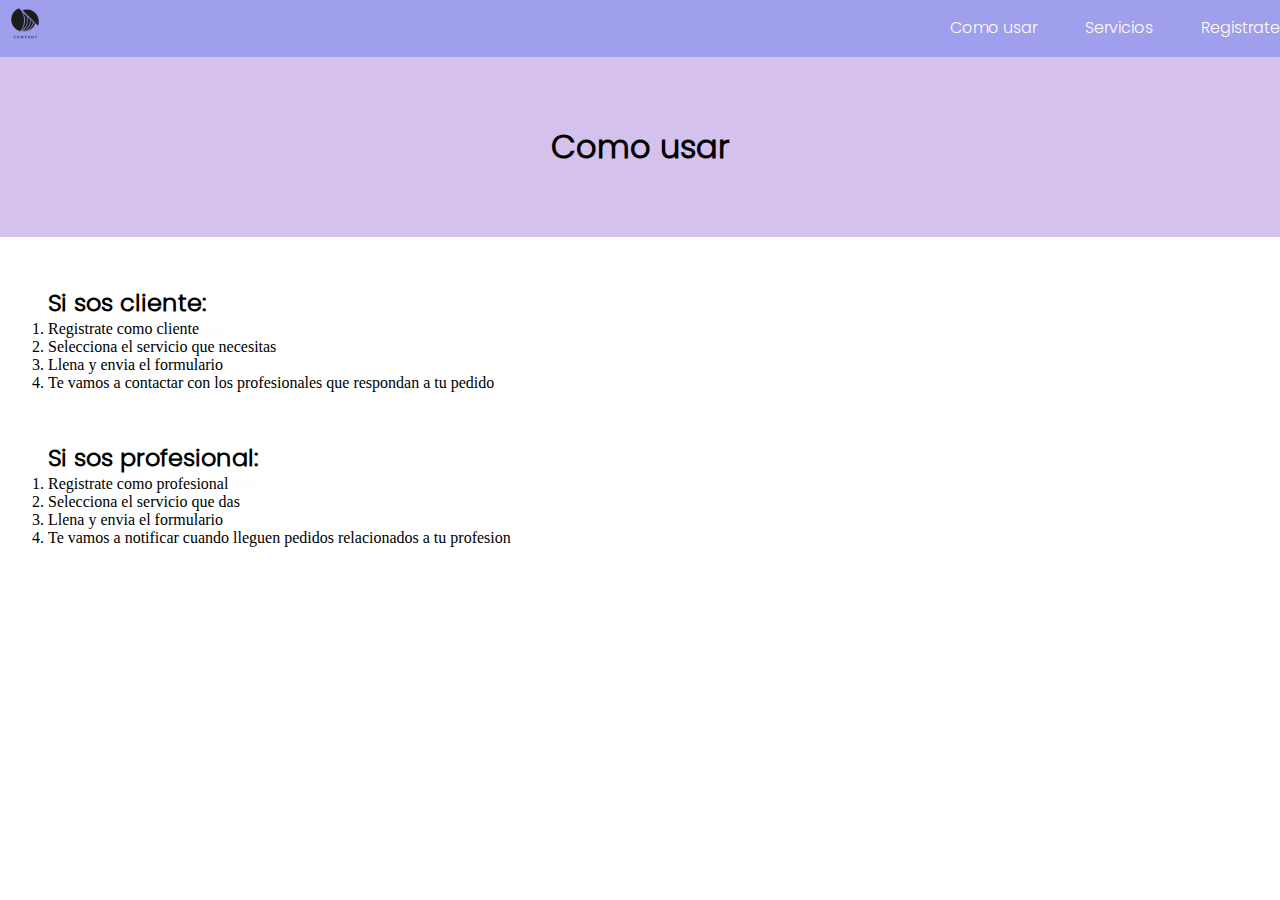
==== paginas/ComoUsar.html @ 6f529191 "primer commit" ====
<!DOCTYPE html>
<html lang="en">
<head>
    <meta charset="UTF-8">
    <meta http-equiv="X-UA-Compatible" content="IE=edge">
    <meta name="viewport" content="width=device-width, initial-scale=1.0">
    <link href="https://cdn.jsdelivr.net/npm/bootstrap@5.3.0-alpha3/dist/css/bootstrap.min.css" 
    rel="stylesheet" integrity="sha384-KK94CHFLLe+nY2dmCWGMq91rCGa5gtU4mk92HdvYe+M/SXH301p5ILy+dN9+nJOZ" 
    crossorigin="anonymous">
    <link rel="stylesheet" href="../css/style.css">
   
    <title>Document</title>
</head>
<body>
    <header>
        <section>
            <nav class="menu">
                <a href= "../index.html"><img src="../img/logo_timbrit.png" height="50px"></a>
                <ul class="menu">
                    <a href= "ComoUsar.html"><li class="menu-item">Como usar</li></a>   
                    <a href= "Servicios.html"><li class="menu-item">Servicios</li></a>  
                    <li class="dropdown">
                        <a href ="#">Registrate</a>
                            <ul class="dropdown-child">
                                <a href= "RegistrateCliente.html"><li>Cliente</li></a>
                                <a href= "RegistrateProfesional.html"><li>Profesional</li></a>
                            </ul>
                    </li>
                </ul>
            </nav>
        </section>
    </header>
    <main>
        <section class="titulo">
            <div class="container contenedorBS">
                <h1 class=""> Como usar</h1>
            </div>
        </section>
        <section class="instrucciones row">
            <div class="container col columna">
                <h2>Si sos cliente: </h2>
                <ol>
                    <li>Registrate como cliente <a href="/paginas/RegistrateCliente.html">aca</a></li>
                    <li>Selecciona el servicio que necesitas</li>
                    <li>Llena y envia el formulario</li>
                    <li>Te vamos a contactar con los profesionales que respondan a tu pedido</li>
                </ol>
            </div>
            <div class="container col columna">
                <h2>Si sos profesional: </h2>
                <ol>
                    <li>Registrate como profesional <a href="/paginas/RegistrateProfesional.html">aca</a></li>
                    <li>Selecciona el servicio que das</li>
                    <li>Llena y envia el formulario</li>
                    <li>Te vamos a notificar cuando lleguen pedidos relacionados a tu profesion</li>
                </ol>
            </div>
        </section>
    </main>
    <script src="https://cdn.jsdelivr.net/npm/bootstrap@5.3.0-alpha3/dist/js/bootstrap.bundle.min.js" integrity="sha384-ENjdO4Dr2bkBIFxQpeoTz1HIcje39Wm4jDKdf19U8gI4ddQ3GYNS7NTKfAdVQSZe" crossorigin="anonymous"></script>
</body>
---- css/style.css ----
@font-face {
    font-family: 'Roboto';
    src: url('../fonts/Roboto-Regular.ttf');
}

@font-face {
    font-family: 'Lora';
    src: url('../fonts/Lora/static/Lora-Medium.ttf');
}
@font-face {
    font-family: 'Poppins';
    src: url('../fonts/Poppins/Poppins-Light.ttf');
}
*{
    margin: 0;
    padding: 0;
    box-sizing: border-box;
    
}

/*GENERAL PARA TODAS LAS LANDINGS*/

.menu {
    background-color: #9f9fed;
    display: flex;
    justify-content: space-between;

}
 
ul{
    list-style: none;
    display: flex;
    margin-top: 15px ;
    gap: 3rem;

}
.menu li ul{
    display:none;
    position:absolute;
    background: #9f9fed;
    padding: 0;
    z-index: 2;
   
    }



.dropdown:hover .dropdown-child {
    display: block;
}

.dropdown-child:hover{
    display: block;
}


a { 
    color: rgb(255, 252, 252);
    text-decoration: none;
}




.logo{ 
    size: 30px;
}


header {
    font-family: 'Poppins';
}

/*index*/

.empecemos {
    
    font-family: 'Poppins',sans-serif;
    font-size:xx-large;
    height:100vh;
    background-size: cover;

    
}

.tituloempecemos{
    height: 30%;
    background-color: #fef9ff;
    width: 100%;
    text-align: center;
    display: flex;
    flex-direction: column;
    justify-content: center;
    
}
    

.tarjetitas { 
    
    display: flex;
    flex-direction: row;
    justify-content: center;
    align-items: center;
    gap: 0.5rem;
    height: 40%;
    background-color: #fef9ff;
    font-size:large;
   
    
    
}

.tarjetita{
    
    width: 50%;
    height: 100%;
    text-align: center;
    border: 1px solid black;
    display: flex;
    flex-direction: column;
    justify-content: center;
    background-color: #d4c1ec;

    
}



/*REGISTRATECLIENTE*/

.contenedorBoton{
    display: flex;
    flex-direction: column;
    justify-content: center;
    align-items: center;
    gap: 0.5rem;
    
}
.botonEnviar{
    width: 50%;
    color: rgb(245, 240, 240);
    font-weight: 500;
    padding: 0.5em 1.2em;
    background: #9f9fed;

    
}

.botonEnviar {
    background-image: linear-gradient(90deg, #d4c1ec 50%, transparent 50%);
    background-position: 100%;
    background-size: 400%;
    transition: background 1s ease-in-out;
  }
  .botonEnviar:hover {
    background-position: 0;
  }



.SeccionRegistrate {
    font-family: 'Poppins',sans-serif;
    display: flex;
    flex-direction: column;
    height:100vh;
    margin: 0;
    text-align: center;
    justify-content: center;
    gap: 5rem;
    
    
}



.form {
    
    display: flex;
    flex-direction: column;
    justify-content: center;
    align-items: center;
    gap: 0.5rem;


 }

input{
    width: 50%;
}



/*SERVICIOS*/


.Titulo {
    text-align: center;
    background-color: #fef9ff;
    font-family: 'Poppins',sans-serif;
    height: 100px;
    display: flex;
    flex-direction: column;
    justify-content: center;
    
}

.tarjetitasServicios{
    display: grid;
    grid-template-columns: 1fr 1fr 1fr;
    grid-template-rows: 1fr 1fr 1fr;
    grid-gap: 20px;
    
    height:100vh;
    background-color: #fef9ff;


 }

.tarjetitaServicios { 
    border: black 1px solid;
    display: flex;
    justify-content: center;
    align-items: center;
    font-family: 'Lora',sans-serif;

}


.tarjetaPlomeria{
    
    background-image: url(../img/plomeria.png);
    background-size: cover;
    background-color: #d4c1ec;
}
.tarjetaJardineria{
    
    background-image: url(../img/JARDINERIA-removebg-preview\ \(1\).png);
    background-size: cover;
    background-color: #d4c1ec;
}
.tarjetaCarpinteria{
    
    background-image: url(../img/carpinteria-removebg-preview.png);
    background-size: cover;
    background-color: #d4c1ec;
}
.tarjetaElectricidad{

    background-image: url(../img/electricidad-removebg-preview.png);
    background-size: cover;
    background-color: #d4c1ec;
}
.tarjetaLimpieza{
    
    background-image: url(../img/limpieza-removebg-preview.png);
    background-size: cover;
    background-color: #d4c1ec;
}
.tarjetaBelleza{
    
    background-image: url(../img/belleza-removebg-preview.png);
    background-size: cover;
    background-color: #d4c1ec;
}
.tarjetaAires{  
    background-image: url(../img/aires-removebg-preview.png);
    background-size: cover;
    background-color: #d4c1ec;
}
.tarjetaMecanica{
    
    background-image: url(../img/mecanica-removebg-preview.png);
    background-size: cover;
    background-color: #d4c1ec;
}
.tarjetaPintura{
    
    background-image: url(../img/pintura-removebg-preview.png);
    background-size: cover;
    background-color: #d4c1ec;}



/*COMO USAR*/

.titulo{
    background-color: #d4c1ec;
    font-family:'Poppins';
    height: 20vh;
    display: flex;
    flex-direction: column;
    justify-content: center;
    align-items: center;
    
    
    
}

.contenedorBS{

    max-width: 50%;
    display: flex;
    flex-direction: column;
    justify-content: center;
    align-items: center;

}



.instrucciones h2 {
    font-family:'Poppins';
}

.columna{
    padding-top: 3rem;
    padding-left: 3rem;
    display: flex;
    flex-direction: column;
    justify-content: top;
    text-align: left;
    
}

/*SOLICITUDES*/

.solicitudes h1{
    display: flex;
    flex-direction: column;
    justify-content: center;
    align-items: center;
    width: 100%;
    padding: 20px;
   
}




.solicitud div{
padding: 10px;
}

.trabajos h1{
    display: flex;
    flex-direction: column;
    justify-content: center;
    align-items: center;
    width: 100%;
    padding: 20px;

}

/*OLICITAR SERVICIO*/
.contenedorformulario{
    display: flex;
    flex-direction: column;
    justify-content: center;
   
    
    
}
.opcion{
    grid-area: opcion;
}

.descripcion{
    grid-area: descripcion;

}

.direccion{
    grid-area: direccion;
}





.formulario{
    display: grid;
    grid-template-columns: 1fr 1fr;
    grid-template-rows: 1fr 1fr;
    grid-template-areas: 
    "opcion descripcion"
    "direccion direccion";
    grid-gap: 3px;
    height: 30vh;
     

}



.campo { 
    
    display: flex;
    justify-content: center;
    align-items: center;
    font-family: 'Lora',sans-serif;

}

.contenedorBoton {

    display: flex;
    flex-direction: column;
    justify-content: center;
    
}

@media (max-width: 480px){
    
    .formulario{
        display: flex;
    flex-direction: column;
    justify-content: center;}
 }
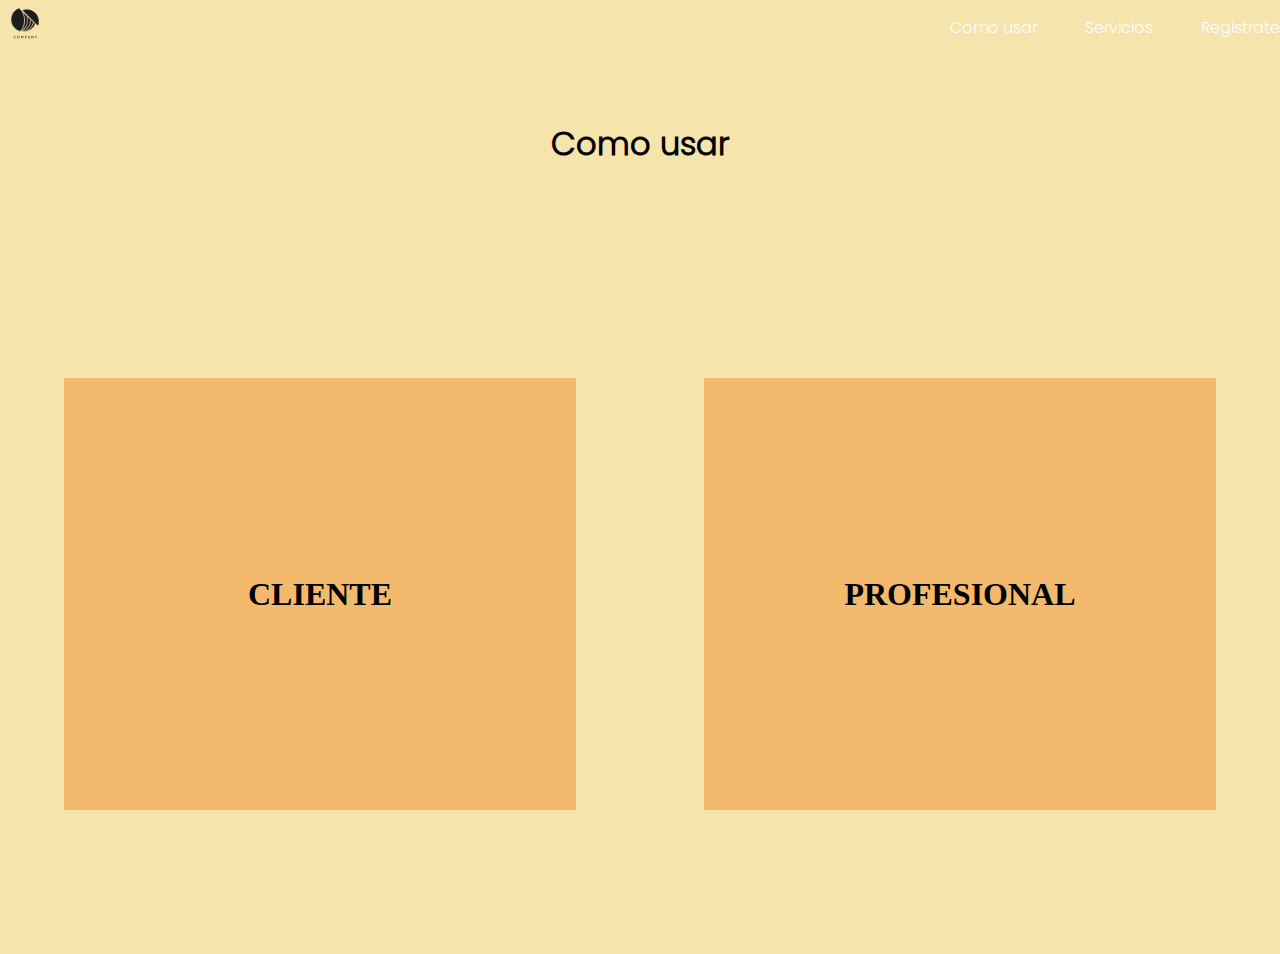
==== commit 5831a62b: "tercera entrega" ====
--- a/paginas/ComoUsar.html
+++ b/paginas/ComoUsar.html
@@ -4,12 +4,14 @@
     <meta charset="UTF-8">
     <meta http-equiv="X-UA-Compatible" content="IE=edge">
     <meta name="viewport" content="width=device-width, initial-scale=1.0">
+    <meta name="keywords" content="plomero, plomeria, jardinero, jardineria, limpieza, carpinteria, carpintero, piletero, limpiar pileta">
+    <meta name="description" content="Consegui el profesional de confianza que buscas">
     <link href="https://cdn.jsdelivr.net/npm/bootstrap@5.3.0-alpha3/dist/css/bootstrap.min.css" 
     rel="stylesheet" integrity="sha384-KK94CHFLLe+nY2dmCWGMq91rCGa5gtU4mk92HdvYe+M/SXH301p5ILy+dN9+nJOZ" 
     crossorigin="anonymous">
-    <link rel="stylesheet" href="../css/style.css">
+    <link rel="stylesheet" href="../scss/style.css">
    
-    <title>Document</title>
+    <title>Como Usar</title>
 </head>
 <body>
     <header>
@@ -32,28 +34,36 @@
     </header>
     <main>
         <section class="titulo">
-            <div class="container contenedorBS">
+            <div class= "contenedorBS">
                 <h1 class=""> Como usar</h1>
             </div>
         </section>
-        <section class="instrucciones row">
-            <div class="container col columna">
-                <h2>Si sos cliente: </h2>
-                <ol>
-                    <li>Registrate como cliente <a href="/paginas/RegistrateCliente.html">aca</a></li>
-                    <li>Selecciona el servicio que necesitas</li>
-                    <li>Llena y envia el formulario</li>
-                    <li>Te vamos a contactar con los profesionales que respondan a tu pedido</li>
-                </ol>
+        <section class="tarjetasComoUsar">
+            <div class="cardComoUsar">
+                <div class="front">
+                    <h1>CLIENTE</h1>
+                </div>
+                <div class="back">
+                    <ol>
+                        <li>Registrate como cliente <a href="/paginas/RegistrateCliente.html">aca</a></li>
+                        <li>Selecciona el servicio que necesitas</li>
+                        <li>Llena y envia el formulario</li>
+                        <li>Te vamos a contactar con los profesionales que respondan a tu pedido</li>
+                    </ol>
+                </div>
             </div>
-            <div class="container col columna">
-                <h2>Si sos profesional: </h2>
-                <ol>
-                    <li>Registrate como profesional <a href="/paginas/RegistrateProfesional.html">aca</a></li>
-                    <li>Selecciona el servicio que das</li>
-                    <li>Llena y envia el formulario</li>
-                    <li>Te vamos a notificar cuando lleguen pedidos relacionados a tu profesion</li>
-                </ol>
+            <div class="cardComoUsar">
+                <div class="front">
+                    <h1>PROFESIONAL</h1>
+                </div>
+                <div class="back">
+                    <ol>
+                        <li>Registrate como profesional <a href="/paginas/RegistrateProfesional.html">aca</a></li>
+                        <li>Selecciona el servicio que das</li>
+                        <li>Llena y envia el formulario</li>
+                        <li>Te vamos a notificar cuando lleguen pedidos relacionados a tu profesion</li>
+                    </ol>
+                </div>
             </div>
         </section>
     </main>
--- a/scss/style.css
+++ b/scss/style.css
@@ -0,0 +1,498 @@
+* {
+  margin: 0;
+  padding: 0;
+  box-sizing: border-box;
+}
+
+@font-face {
+  font-family: "Roboto";
+  src: url("../fonts/Roboto-Regular.ttf");
+}
+@font-face {
+  font-family: "Lora";
+  src: url("../fonts/Lora/static/Lora-Medium.ttf");
+}
+@font-face {
+  font-family: "Poppins";
+  src: url("../fonts/Poppins/Poppins-Light.ttf");
+}
+.menu {
+  background-color: #f5e4ab;
+  display: flex;
+  justify-content: space-between;
+}
+.menu ul {
+  list-style: none;
+  display: flex;
+  margin-top: 15px;
+  gap: 3rem;
+  font-family: "Poppins";
+}
+.menu li ul {
+  display: none;
+  position: absolute;
+  background: #f3d369;
+  padding: 0;
+  z-index: 2;
+}
+.menu .dropdown:hover .dropdown-child {
+  display: block;
+}
+.menu .dropdown:hover .dropdown-child:hover {
+  display: block;
+}
+.menu a {
+  color: rgb(255, 252, 252);
+  text-decoration: none;
+}
+
+/* aca hacer el menu burger*/
+@media (max-width: 480px) {
+  .menu {
+    background-color: #f5e4ab;
+    display: flex;
+    justify-content: space-between;
+  }
+  .menu ul {
+    list-style: none;
+    display: flex;
+    margin-top: 15px;
+    gap: 3rem;
+    font-family: "Poppins";
+  }
+  .menu li ul {
+    display: none;
+    position: absolute;
+    background: #f3d369;
+    padding: 0;
+    z-index: 2;
+  }
+  .menu .dropdown:hover .dropdown-child {
+    display: block;
+  }
+  .menu .dropdown:hover .dropdown-child:hover {
+    display: block;
+  }
+  .menu a {
+    color: rgb(255, 252, 252);
+    text-decoration: none;
+  }
+}
+.inicio {
+  display: flex;
+  justify-content: space-around;
+}
+.inicio .empecemos {
+  background-color: #f5e4ab;
+  font-family: "Poppins", sans-serif;
+  font-size: xx-large;
+  height: 100vh;
+  width: 50%;
+  display: flex;
+  flex-direction: column;
+  justify-content: space-between;
+}
+.inicio .empecemos .contenedorTituloyDescripcion {
+  display: flex;
+  flex-direction: column;
+  height: 50%;
+  justify-content: center;
+}
+.inicio .empecemos .contenedorTituloyDescripcion .descripcion {
+  font-size: small;
+  text-align: center;
+}
+.inicio .empecemos .contenedorTituloyDescripcion .tituloempecemos {
+  height: 30%;
+  background-color: #f5e4ab;
+  width: 100%;
+  text-align: center;
+  display: flex;
+  flex-direction: column;
+  justify-content: center;
+}
+.inicio .empecemos .tarjetitas {
+  display: flex;
+  flex-direction: column;
+  justify-content: top;
+  align-items: center;
+  gap: 0.5rem;
+  background-color: #f5e4ab;
+  font-size: large;
+  height: 30vh;
+  height: 50%;
+}
+.inicio .empecemos .tarjetitas a {
+  text-decoration: none;
+  color: rgb(255, 252, 252);
+}
+.inicio .empecemos .tarjetitas .tarjetita {
+  width: 90%;
+  height: 30%;
+  text-align: center;
+  display: flex;
+  flex-direction: column;
+  justify-content: center;
+  background-color: hsl(34, 85%, 69%);
+  -moz-border-radius: 7px;
+  -webkit-border-radius: 7px;
+  padding: 10px;
+}
+.inicio .imagenInicio {
+  height: 100hv;
+  background-color: #f5e4ab;
+  width: 50%;
+  display: flex;
+  justify-content: space-between;
+}
+.inicio .imagenInicio img {
+  -o-object-fit: cover;
+     object-fit: cover;
+  height: 80%;
+}
+.inicio .imagenInicio .imagenCarpintero {
+  display: flex;
+  flex-direction: column;
+  justify-content: end;
+  width: 40%;
+  border-top-right-radius: 150% 0%;
+}
+.inicio .imagenInicio .imagenCarpintero img {
+  border-top-right-radius: 150% 40%;
+  border-top-left-radius: 150% 40%;
+}
+.inicio .imagenInicio .imagenLimpieza {
+  display: flex;
+  flex-direction: column;
+  width: 40%;
+}
+.inicio .imagenInicio .imagenLimpieza img {
+  border-bottom-right-radius: 150% 40%;
+  border-bottom-left-radius: 150% 40%;
+}
+
+/*COMO USAR*/
+.titulo {
+  background-color: #f5e4ab;
+  font-family: "Poppins";
+  height: 20vh;
+  display: flex;
+  flex-direction: column;
+  justify-content: center;
+  align-items: center;
+}
+.titulo .contenedorBS {
+  max-width: 50%;
+  display: flex;
+  flex-direction: column;
+  justify-content: center;
+  align-items: center;
+}
+
+.tarjetasComoUsar {
+  display: flex;
+  justify-content: space-around;
+  align-items: center;
+  height: 80vh;
+  background-color: #f5e4ab;
+}
+.tarjetasComoUsar .cardComoUsar {
+  position: relative;
+  height: 60%;
+  width: 40%;
+}
+.tarjetasComoUsar .cardComoUsar div {
+  position: absolute;
+  width: 100%;
+  height: 100%;
+  display: flex;
+  align-items: center;
+  justify-content: center;
+  backface-visibility: hidden;
+  transition: 2s;
+}
+.tarjetasComoUsar .cardComoUsar .front {
+  background-color: hsl(34, 85%, 69%);
+}
+.tarjetasComoUsar .cardComoUsar:hover .front {
+  transform: perspective(500px) rotateY(180deg);
+}
+.tarjetasComoUsar .cardComoUsar .back {
+  background: hsl(34, 85%, 69%);
+  transform: perspective(500px) rotateY(180deg);
+}
+.tarjetasComoUsar .cardComoUsar:hover .back {
+  transform: perspective(500px) rotateY(360deg);
+}
+
+@media (max-width: 480px) {
+  .titulo {
+    background-color: #f5e4ab;
+    font-family: "Poppins";
+    height: 20vh;
+    display: flex;
+    flex-direction: column;
+    justify-content: center;
+    align-items: center;
+    text-align: center;
+  }
+  .cardComoUsar {
+    position: relative;
+    height: 40%;
+    width: 90%;
+  }
+  .cardComoUsar div {
+    position: absolute;
+    width: 100%;
+    height: 100%;
+    display: flex;
+    align-items: center;
+    justify-content: center;
+    backface-visibility: hidden;
+    transition: 2s;
+  }
+  .cardComoUsar .front {
+    background-color: hsl(34, 85%, 69%);
+  }
+  .cardComoUsar .back {
+    background: hsl(34, 85%, 69%);
+    transform: perspective(500px) rotateY(180deg);
+  }
+  .cardComoUsar:hover .front {
+    transform: perspective(500px) rotateY(180deg);
+  }
+  .cardComoUsar:hover .back {
+    transform: perspective(500px) rotateY(360deg);
+  }
+  .tarjetasComoUsar {
+    display: flex;
+    flex-direction: column;
+    justify-content: space-around;
+    align-items: center;
+    height: 80vh;
+    background-color: #f5e4ab;
+  }
+  .contenedorBS {
+    max-width: 50%;
+    display: flex;
+    flex-direction: column;
+    justify-content: center;
+    align-items: center;
+  }
+}
+.Titulo {
+  text-align: center;
+  background-color: #fef9ff;
+  font-family: "Poppins", sans-serif;
+  height: 100px;
+  display: flex;
+  flex-direction: column;
+  justify-content: center;
+}
+
+.tarjetitasServicios {
+  display: grid;
+  grid-template-columns: 1fr 1fr 1fr;
+  grid-template-rows: 1fr 1fr 1fr;
+  grid-gap: 20px;
+  height: 100vh;
+  background-color: #fef9ff;
+}
+.tarjetitasServicios .tarjetitaServicios {
+  border: black 1px solid;
+  display: flex;
+  justify-content: center;
+  align-items: center;
+  font-family: "Lora", sans-serif;
+  background-color: #f5e4ab;
+}
+.tarjetitasServicios .tarjetitaServicios a {
+  text-decoration: none;
+  color: black;
+}
+.tarjetitasServicios .tarjeta1 {
+  background-image: url(../img/plomeria.png);
+}
+.tarjetitasServicios .tarjeta2 {
+  background-image: url(../img/JARDINERIA-removebg-preview\ \(1\).png);
+}
+.tarjetitasServicios .tarjeta3 {
+  background-image: url(../img/carpinteria-removebg-preview.png);
+}
+.tarjetitasServicios .tarjeta4 {
+  background-image: url(../img/electricidad-removebg-preview.png);
+}
+.tarjetitasServicios .tarjeta5 {
+  background-image: url(../img/limpieza-removebg-preview.png);
+}
+.tarjetitasServicios .tarjeta6 {
+  background-image: url(../img/belleza-removebg-preview.png);
+}
+.tarjetitasServicios .tarjeta7 {
+  background-image: url(../img/aires-removebg-preview.png);
+}
+.tarjetitasServicios .tarjeta8 {
+  background-image: url(../img/mecanica-removebg-preview.png);
+}
+.tarjetitasServicios .tarjeta9 {
+  background-image: url(../img/pintura-removebg-preview.png);
+}
+
+.tarjeta1 {
+  background-size: cover;
+}
+
+.tarjeta2 {
+  background-size: cover;
+}
+
+.tarjeta3 {
+  background-size: cover;
+}
+
+.tarjeta4 {
+  background-size: cover;
+}
+
+.tarjeta5 {
+  background-size: cover;
+}
+
+.tarjeta6 {
+  background-size: cover;
+}
+
+.tarjeta7 {
+  background-size: cover;
+}
+
+.tarjeta8 {
+  background-size: cover;
+}
+
+.tarjeta9 {
+  background-size: cover;
+}
+
+.SeccionRegistrate {
+  font-family: "Poppins", sans-serif;
+  display: flex;
+  flex-direction: column;
+  height: 100vh;
+  margin: 0;
+  text-align: center;
+  justify-content: center;
+  gap: 5rem;
+}
+.SeccionRegistrate .form {
+  display: flex;
+  flex-direction: column;
+  justify-content: center;
+  align-items: center;
+  gap: 0.5rem;
+}
+.SeccionRegistrate .form input {
+  width: 50%;
+}
+.SeccionRegistrate .contenedorBoton {
+  display: flex;
+  flex-direction: column;
+  justify-content: center;
+  align-items: center;
+  gap: 0.5rem;
+}
+.SeccionRegistrate .contenedorBoton .botonEnviar {
+  width: 50%;
+  font-weight: 500;
+  padding: 0.5em 1.2em;
+  background: #f5e4ab;
+  background-image: linear-gradient(90deg, hsl(34, 85%, 69%) 50%, transparent 50%);
+  background-position: 100%;
+  background-size: 400%;
+  transition: background 1s ease-in-out;
+}
+.SeccionRegistrate .contenedorBoton .botonEnviar:hover {
+  background-position: 0;
+}
+.SeccionRegistrate .contenedorBoton .botonEnviar a {
+  color: black;
+  text-decoration: none;
+}
+
+/*SOLICITUDES*/
+.solicitudes h1 {
+  display: flex;
+  flex-direction: column;
+  justify-content: center;
+  align-items: center;
+  width: 100%;
+  padding: 20px;
+}
+
+.solicitud div {
+  padding: 10px;
+}
+
+.trabajos h1 {
+  display: flex;
+  flex-direction: column;
+  justify-content: center;
+  align-items: center;
+  width: 100%;
+  padding: 20px;
+}
+
+.contenedorformulario {
+  display: flex;
+  flex-direction: column;
+  justify-content: center;
+}
+.contenedorformulario .formulario {
+  display: grid;
+  grid-template-columns: 1fr 1fr;
+  grid-template-rows: 1fr 1fr;
+  grid-template-areas: "opcion descripcion" "direccion direccion";
+  grid-gap: 3px;
+  height: 30vh;
+}
+.contenedorformulario .formulario .campo {
+  display: flex;
+  justify-content: center;
+  align-items: center;
+  font-family: "Lora", sans-serif;
+}
+.contenedorformulario .formulario .opcion {
+  grid-area: opcion;
+}
+.contenedorformulario .formulario .descripcion {
+  grid-area: descripcion;
+}
+.contenedorformulario .formulario .direccion {
+  grid-area: direccion;
+}
+
+.contenedorBoton {
+  display: flex;
+  flex-direction: column;
+  justify-content: center;
+  align-items: center;
+  gap: 0.5rem;
+}
+.contenedorBoton .botonEnviar {
+  width: 50%;
+  font-weight: 500;
+  padding: 0.5em 1.2em;
+  background: #f5e4ab;
+  background-image: linear-gradient(90deg, hsl(34, 85%, 69%) 50%, transparent 50%);
+  background-position: 100%;
+  background-size: 400%;
+  transition: background 1s ease-in-out;
+  color: black;
+}
+.contenedorBoton .botonEnviar:hover {
+  background-position: 0;
+}
+
+a {
+  text-decoration: none;
+}/*# sourceMappingURL=style.css.map */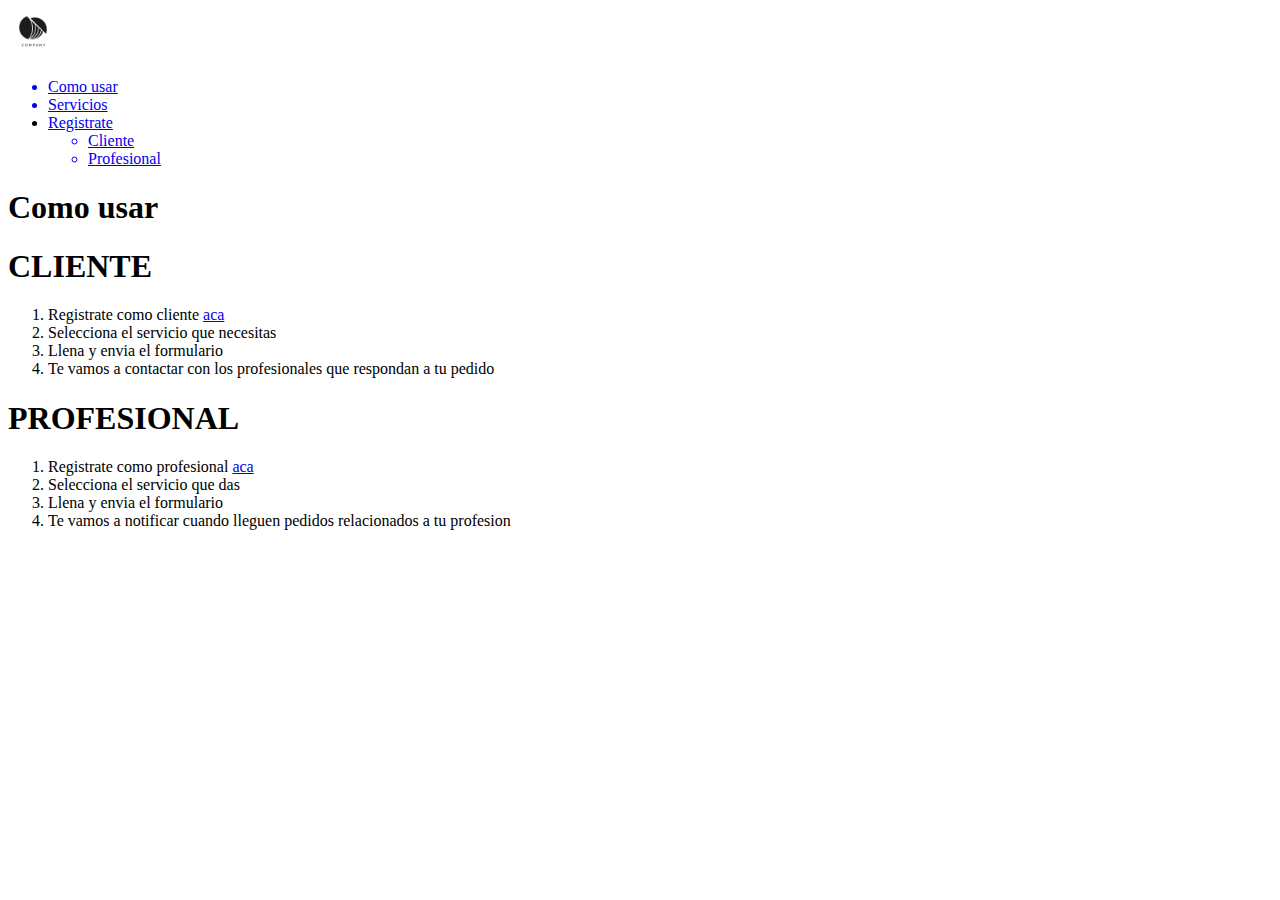
==== commit 3746ed45: "tercera entrega, commit 2" ====
--- a/paginas/ComoUsar.html
+++ b/paginas/ComoUsar.html
@@ -9,7 +9,7 @@
     <link href="https://cdn.jsdelivr.net/npm/bootstrap@5.3.0-alpha3/dist/css/bootstrap.min.css" 
     rel="stylesheet" integrity="sha384-KK94CHFLLe+nY2dmCWGMq91rCGa5gtU4mk92HdvYe+M/SXH301p5ILy+dN9+nJOZ" 
     crossorigin="anonymous">
-    <link rel="stylesheet" href="../scss/style.css">
+    <link rel="stylesheet" href="./scss/style.css">
    
     <title>Como Usar</title>
 </head>
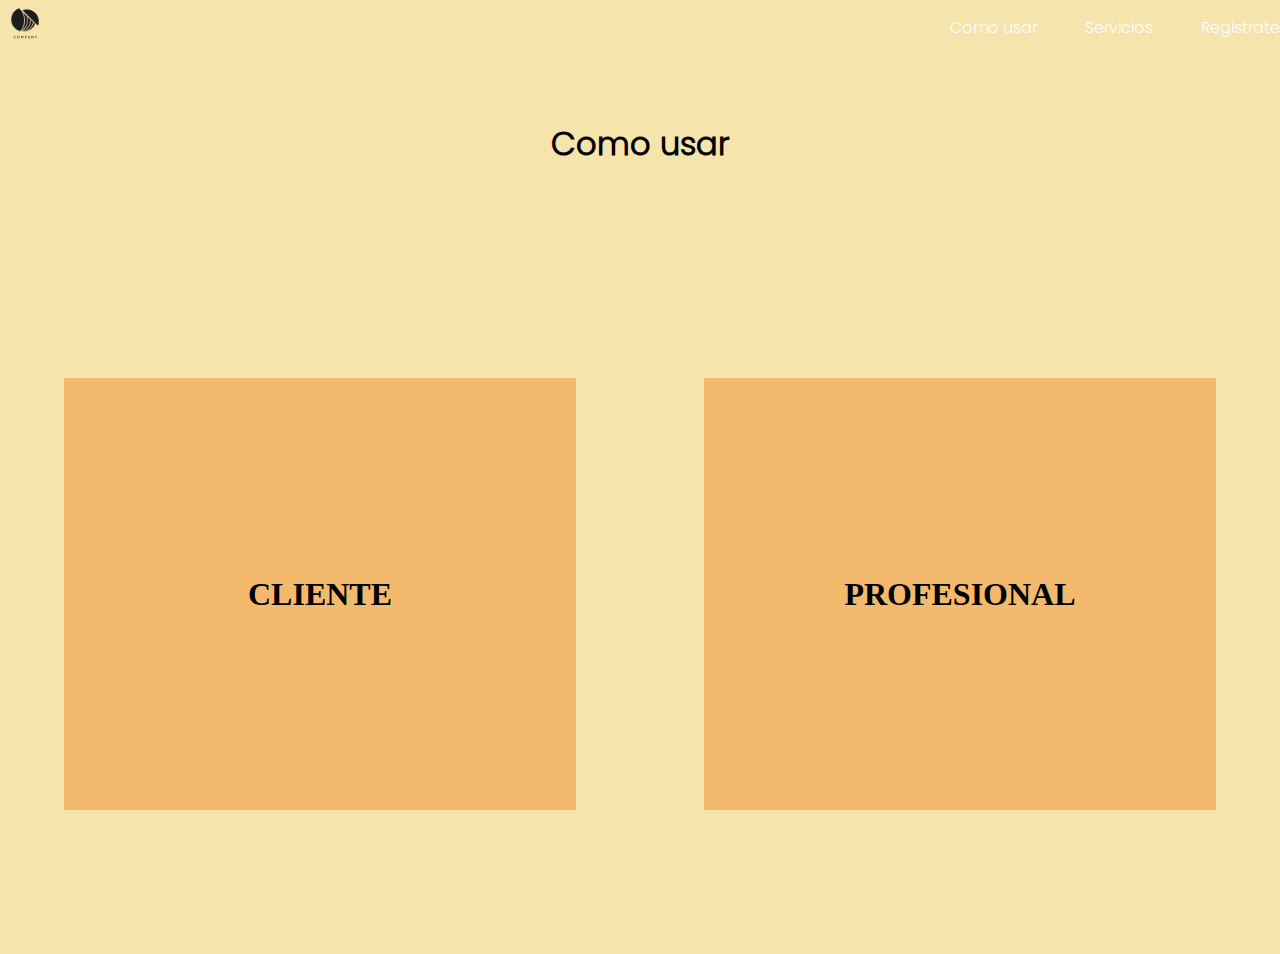
==== commit 42dafed7: "tercera entrega, corrijo link a estilos" ====
--- a/paginas/ComoUsar.html
+++ b/paginas/ComoUsar.html
@@ -9,7 +9,7 @@
     <link href="https://cdn.jsdelivr.net/npm/bootstrap@5.3.0-alpha3/dist/css/bootstrap.min.css" 
     rel="stylesheet" integrity="sha384-KK94CHFLLe+nY2dmCWGMq91rCGa5gtU4mk92HdvYe+M/SXH301p5ILy+dN9+nJOZ" 
     crossorigin="anonymous">
-    <link rel="stylesheet" href="./scss/style.css">
+    <link rel="stylesheet" href="../scss/style.css">
    
     <title>Como Usar</title>
 </head>
--- a/scss/style.css
+++ b/scss/style.css
@@ -0,0 +1,498 @@
+* {
+  margin: 0;
+  padding: 0;
+  box-sizing: border-box;
+}
+
+@font-face {
+  font-family: "Roboto";
+  src: url("../fonts/Roboto-Regular.ttf");
+}
+@font-face {
+  font-family: "Lora";
+  src: url("../fonts/Lora/static/Lora-Medium.ttf");
+}
+@font-face {
+  font-family: "Poppins";
+  src: url("../fonts/Poppins/Poppins-Light.ttf");
+}
+.menu {
+  background-color: #f5e4ab;
+  display: flex;
+  justify-content: space-between;
+}
+.menu ul {
+  list-style: none;
+  display: flex;
+  margin-top: 15px;
+  gap: 3rem;
+  font-family: "Poppins";
+}
+.menu li ul {
+  display: none;
+  position: absolute;
+  background: #f3d369;
+  padding: 0;
+  z-index: 2;
+}
+.menu .dropdown:hover .dropdown-child {
+  display: block;
+}
+.menu .dropdown:hover .dropdown-child:hover {
+  display: block;
+}
+.menu a {
+  color: rgb(255, 252, 252);
+  text-decoration: none;
+}
+
+/* aca hacer el menu burger*/
+@media (max-width: 480px) {
+  .menu {
+    background-color: #f5e4ab;
+    display: flex;
+    justify-content: space-between;
+  }
+  .menu ul {
+    list-style: none;
+    display: flex;
+    margin-top: 15px;
+    gap: 3rem;
+    font-family: "Poppins";
+  }
+  .menu li ul {
+    display: none;
+    position: absolute;
+    background: #f3d369;
+    padding: 0;
+    z-index: 2;
+  }
+  .menu .dropdown:hover .dropdown-child {
+    display: block;
+  }
+  .menu .dropdown:hover .dropdown-child:hover {
+    display: block;
+  }
+  .menu a {
+    color: rgb(255, 252, 252);
+    text-decoration: none;
+  }
+}
+.inicio {
+  display: flex;
+  justify-content: space-around;
+}
+.inicio .empecemos {
+  background-color: #f5e4ab;
+  font-family: "Poppins", sans-serif;
+  font-size: xx-large;
+  height: 100vh;
+  width: 50%;
+  display: flex;
+  flex-direction: column;
+  justify-content: space-between;
+}
+.inicio .empecemos .contenedorTituloyDescripcion {
+  display: flex;
+  flex-direction: column;
+  height: 50%;
+  justify-content: center;
+}
+.inicio .empecemos .contenedorTituloyDescripcion .descripcion {
+  font-size: small;
+  text-align: center;
+}
+.inicio .empecemos .contenedorTituloyDescripcion .tituloempecemos {
+  height: 30%;
+  background-color: #f5e4ab;
+  width: 100%;
+  text-align: center;
+  display: flex;
+  flex-direction: column;
+  justify-content: center;
+}
+.inicio .empecemos .tarjetitas {
+  display: flex;
+  flex-direction: column;
+  justify-content: top;
+  align-items: center;
+  gap: 0.5rem;
+  background-color: #f5e4ab;
+  font-size: large;
+  height: 30vh;
+  height: 50%;
+}
+.inicio .empecemos .tarjetitas a {
+  text-decoration: none;
+  color: rgb(255, 252, 252);
+}
+.inicio .empecemos .tarjetitas .tarjetita {
+  width: 90%;
+  height: 30%;
+  text-align: center;
+  display: flex;
+  flex-direction: column;
+  justify-content: center;
+  background-color: hsl(34, 85%, 69%);
+  -moz-border-radius: 7px;
+  -webkit-border-radius: 7px;
+  padding: 10px;
+}
+.inicio .imagenInicio {
+  height: 100hv;
+  background-color: #f5e4ab;
+  width: 50%;
+  display: flex;
+  justify-content: space-between;
+}
+.inicio .imagenInicio img {
+  -o-object-fit: cover;
+     object-fit: cover;
+  height: 80%;
+}
+.inicio .imagenInicio .imagenCarpintero {
+  display: flex;
+  flex-direction: column;
+  justify-content: end;
+  width: 40%;
+  border-top-right-radius: 150% 0%;
+}
+.inicio .imagenInicio .imagenCarpintero img {
+  border-top-right-radius: 150% 40%;
+  border-top-left-radius: 150% 40%;
+}
+.inicio .imagenInicio .imagenLimpieza {
+  display: flex;
+  flex-direction: column;
+  width: 40%;
+}
+.inicio .imagenInicio .imagenLimpieza img {
+  border-bottom-right-radius: 150% 40%;
+  border-bottom-left-radius: 150% 40%;
+}
+
+/*COMO USAR*/
+.titulo {
+  background-color: #f5e4ab;
+  font-family: "Poppins";
+  height: 20vh;
+  display: flex;
+  flex-direction: column;
+  justify-content: center;
+  align-items: center;
+}
+.titulo .contenedorBS {
+  max-width: 50%;
+  display: flex;
+  flex-direction: column;
+  justify-content: center;
+  align-items: center;
+}
+
+.tarjetasComoUsar {
+  display: flex;
+  justify-content: space-around;
+  align-items: center;
+  height: 80vh;
+  background-color: #f5e4ab;
+}
+.tarjetasComoUsar .cardComoUsar {
+  position: relative;
+  height: 60%;
+  width: 40%;
+}
+.tarjetasComoUsar .cardComoUsar div {
+  position: absolute;
+  width: 100%;
+  height: 100%;
+  display: flex;
+  align-items: center;
+  justify-content: center;
+  backface-visibility: hidden;
+  transition: 2s;
+}
+.tarjetasComoUsar .cardComoUsar .front {
+  background-color: hsl(34, 85%, 69%);
+}
+.tarjetasComoUsar .cardComoUsar:hover .front {
+  transform: perspective(500px) rotateY(180deg);
+}
+.tarjetasComoUsar .cardComoUsar .back {
+  background: hsl(34, 85%, 69%);
+  transform: perspective(500px) rotateY(180deg);
+}
+.tarjetasComoUsar .cardComoUsar:hover .back {
+  transform: perspective(500px) rotateY(360deg);
+}
+
+@media (max-width: 480px) {
+  .titulo {
+    background-color: #f5e4ab;
+    font-family: "Poppins";
+    height: 20vh;
+    display: flex;
+    flex-direction: column;
+    justify-content: center;
+    align-items: center;
+    text-align: center;
+  }
+  .cardComoUsar {
+    position: relative;
+    height: 40%;
+    width: 90%;
+  }
+  .cardComoUsar div {
+    position: absolute;
+    width: 100%;
+    height: 100%;
+    display: flex;
+    align-items: center;
+    justify-content: center;
+    backface-visibility: hidden;
+    transition: 2s;
+  }
+  .cardComoUsar .front {
+    background-color: hsl(34, 85%, 69%);
+  }
+  .cardComoUsar .back {
+    background: hsl(34, 85%, 69%);
+    transform: perspective(500px) rotateY(180deg);
+  }
+  .cardComoUsar:hover .front {
+    transform: perspective(500px) rotateY(180deg);
+  }
+  .cardComoUsar:hover .back {
+    transform: perspective(500px) rotateY(360deg);
+  }
+  .tarjetasComoUsar {
+    display: flex;
+    flex-direction: column;
+    justify-content: space-around;
+    align-items: center;
+    height: 80vh;
+    background-color: #f5e4ab;
+  }
+  .contenedorBS {
+    max-width: 50%;
+    display: flex;
+    flex-direction: column;
+    justify-content: center;
+    align-items: center;
+  }
+}
+.Titulo {
+  text-align: center;
+  background-color: #fef9ff;
+  font-family: "Poppins", sans-serif;
+  height: 100px;
+  display: flex;
+  flex-direction: column;
+  justify-content: center;
+}
+
+.tarjetitasServicios {
+  display: grid;
+  grid-template-columns: 1fr 1fr 1fr;
+  grid-template-rows: 1fr 1fr 1fr;
+  grid-gap: 20px;
+  height: 100vh;
+  background-color: #fef9ff;
+}
+.tarjetitasServicios .tarjetitaServicios {
+  border: black 1px solid;
+  display: flex;
+  justify-content: center;
+  align-items: center;
+  font-family: "Lora", sans-serif;
+  background-color: #f5e4ab;
+}
+.tarjetitasServicios .tarjetitaServicios a {
+  text-decoration: none;
+  color: black;
+}
+.tarjetitasServicios .tarjeta1 {
+  background-image: url(../img/plomeria.png);
+}
+.tarjetitasServicios .tarjeta2 {
+  background-image: url(../img/JARDINERIA-removebg-preview\ \(1\).png);
+}
+.tarjetitasServicios .tarjeta3 {
+  background-image: url(../img/carpinteria-removebg-preview.png);
+}
+.tarjetitasServicios .tarjeta4 {
+  background-image: url(../img/electricidad-removebg-preview.png);
+}
+.tarjetitasServicios .tarjeta5 {
+  background-image: url(../img/limpieza-removebg-preview.png);
+}
+.tarjetitasServicios .tarjeta6 {
+  background-image: url(../img/belleza-removebg-preview.png);
+}
+.tarjetitasServicios .tarjeta7 {
+  background-image: url(../img/aires-removebg-preview.png);
+}
+.tarjetitasServicios .tarjeta8 {
+  background-image: url(../img/mecanica-removebg-preview.png);
+}
+.tarjetitasServicios .tarjeta9 {
+  background-image: url(../img/pintura-removebg-preview.png);
+}
+
+.tarjeta1 {
+  background-size: cover;
+}
+
+.tarjeta2 {
+  background-size: cover;
+}
+
+.tarjeta3 {
+  background-size: cover;
+}
+
+.tarjeta4 {
+  background-size: cover;
+}
+
+.tarjeta5 {
+  background-size: cover;
+}
+
+.tarjeta6 {
+  background-size: cover;
+}
+
+.tarjeta7 {
+  background-size: cover;
+}
+
+.tarjeta8 {
+  background-size: cover;
+}
+
+.tarjeta9 {
+  background-size: cover;
+}
+
+.SeccionRegistrate {
+  font-family: "Poppins", sans-serif;
+  display: flex;
+  flex-direction: column;
+  height: 100vh;
+  margin: 0;
+  text-align: center;
+  justify-content: center;
+  gap: 5rem;
+}
+.SeccionRegistrate .form {
+  display: flex;
+  flex-direction: column;
+  justify-content: center;
+  align-items: center;
+  gap: 0.5rem;
+}
+.SeccionRegistrate .form input {
+  width: 50%;
+}
+.SeccionRegistrate .contenedorBoton {
+  display: flex;
+  flex-direction: column;
+  justify-content: center;
+  align-items: center;
+  gap: 0.5rem;
+}
+.SeccionRegistrate .contenedorBoton .botonEnviar {
+  width: 50%;
+  font-weight: 500;
+  padding: 0.5em 1.2em;
+  background: #f5e4ab;
+  background-image: linear-gradient(90deg, hsl(34, 85%, 69%) 50%, transparent 50%);
+  background-position: 100%;
+  background-size: 400%;
+  transition: background 1s ease-in-out;
+}
+.SeccionRegistrate .contenedorBoton .botonEnviar:hover {
+  background-position: 0;
+}
+.SeccionRegistrate .contenedorBoton .botonEnviar a {
+  color: black;
+  text-decoration: none;
+}
+
+/*SOLICITUDES*/
+.solicitudes h1 {
+  display: flex;
+  flex-direction: column;
+  justify-content: center;
+  align-items: center;
+  width: 100%;
+  padding: 20px;
+}
+
+.solicitud div {
+  padding: 10px;
+}
+
+.trabajos h1 {
+  display: flex;
+  flex-direction: column;
+  justify-content: center;
+  align-items: center;
+  width: 100%;
+  padding: 20px;
+}
+
+.contenedorformulario {
+  display: flex;
+  flex-direction: column;
+  justify-content: center;
+}
+.contenedorformulario .formulario {
+  display: grid;
+  grid-template-columns: 1fr 1fr;
+  grid-template-rows: 1fr 1fr;
+  grid-template-areas: "opcion descripcion" "direccion direccion";
+  grid-gap: 3px;
+  height: 30vh;
+}
+.contenedorformulario .formulario .campo {
+  display: flex;
+  justify-content: center;
+  align-items: center;
+  font-family: "Lora", sans-serif;
+}
+.contenedorformulario .formulario .opcion {
+  grid-area: opcion;
+}
+.contenedorformulario .formulario .descripcion {
+  grid-area: descripcion;
+}
+.contenedorformulario .formulario .direccion {
+  grid-area: direccion;
+}
+
+.contenedorBoton {
+  display: flex;
+  flex-direction: column;
+  justify-content: center;
+  align-items: center;
+  gap: 0.5rem;
+}
+.contenedorBoton .botonEnviar {
+  width: 50%;
+  font-weight: 500;
+  padding: 0.5em 1.2em;
+  background: #f5e4ab;
+  background-image: linear-gradient(90deg, hsl(34, 85%, 69%) 50%, transparent 50%);
+  background-position: 100%;
+  background-size: 400%;
+  transition: background 1s ease-in-out;
+  color: black;
+}
+.contenedorBoton .botonEnviar:hover {
+  background-position: 0;
+}
+
+a {
+  text-decoration: none;
+}/*# sourceMappingURL=style.css.map */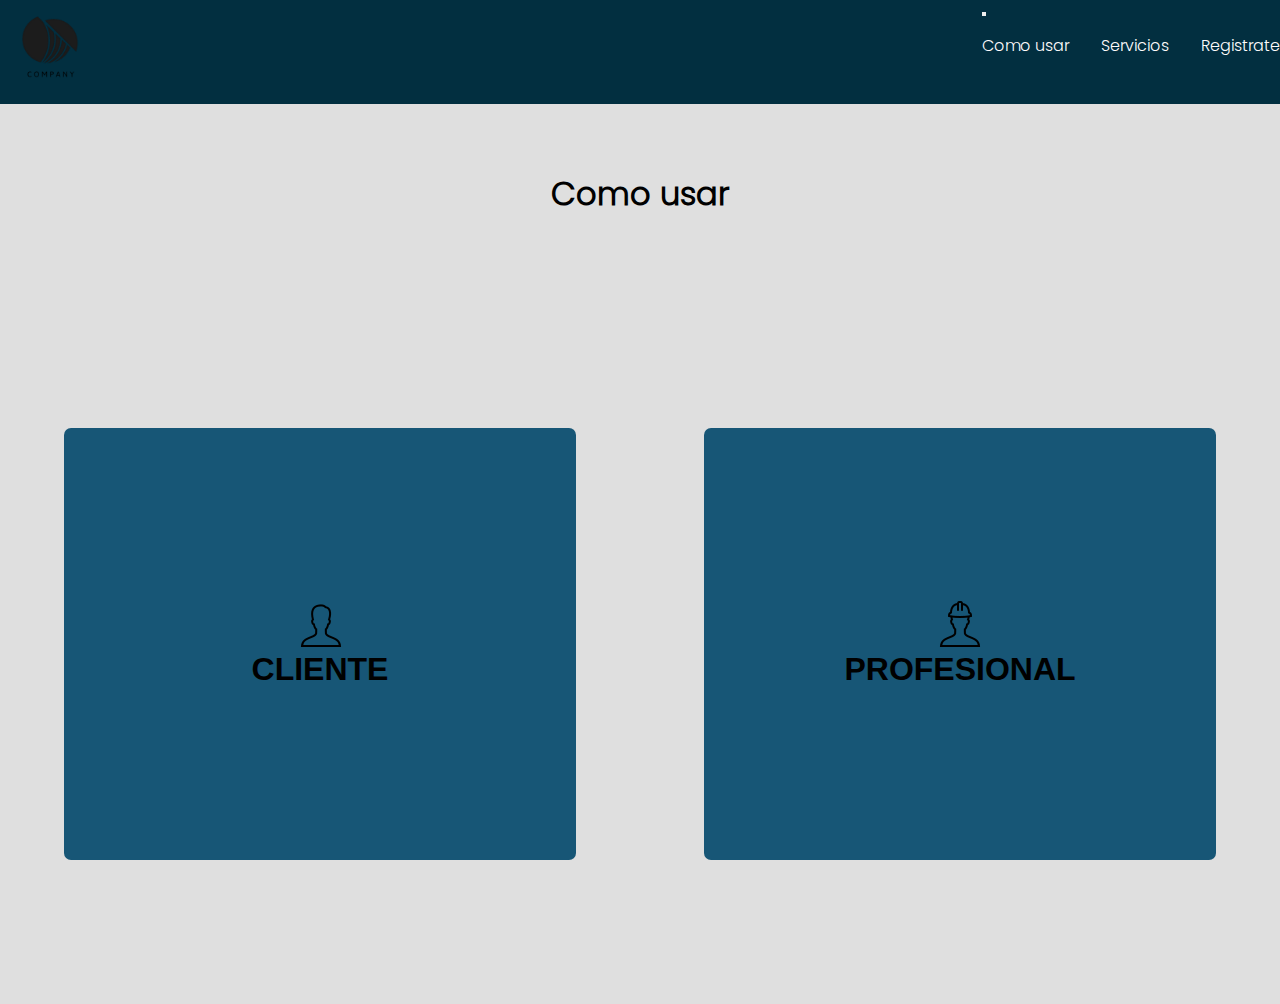
==== commit b11c0ba6: "entrega final" ====
--- a/paginas/ComoUsar.html
+++ b/paginas/ComoUsar.html
@@ -15,32 +15,45 @@
 </head>
 <body>
     <header>
-        <section>
-            <nav class="menu">
-                <a href= "../index.html"><img src="../img/logo_timbrit.png" height="50px"></a>
-                <ul class="menu">
-                    <a href= "ComoUsar.html"><li class="menu-item">Como usar</li></a>   
-                    <a href= "Servicios.html"><li class="menu-item">Servicios</li></a>  
-                    <li class="dropdown">
-                        <a href ="#">Registrate</a>
-                            <ul class="dropdown-child">
-                                <a href= "RegistrateCliente.html"><li>Cliente</li></a>
-                                <a href= "RegistrateProfesional.html"><li>Profesional</li></a>
+        <section class="menu">
+            <a href="index.html"><img src="../img/logo_timbrit.png" height="100"></a>
+            <nav class=" navbar navbar-expand-sm">
+                <button class= "navbar-toggler" data-bs-toggle="collapse" data-bs-target="#opciones" type="button" name="button">
+                    <span class="navbar-toggler-icon"></span>
+                </button>
+                <div class = "collapse navbar-collapse" id="opciones">
+                    <ul class="menu navbar-nav">
+                        <li class="menu-item nav-item"> 
+                            <a class= "nav-link" href= "ComoUsar.html">Como usar</a>   
+                        </li>
+                        <li class="menu-item nav-item"> 
+                            <a class= "nav-link" href= "Servicios.html">Servicios</a>   
+                        </li> 
+                        <li class="dropdown menu-item nav-item dropdown">
+                            <a href ="#" class="nav-link dropdown-toggle" data-bs-toggle="dropdown" >Registrate</a>
+                            <ul class="dropdown-menu dropdown-menu-dark">
+                                <li>
+                                    <a href= "RegistrateCliente.html" class="dropdown-item"><li>Cliente</li></a>
+                                    <a href= "RegistrateProfesional.html"class="dropdown-item"><li>Profesional</li></a>
+                                </li>
                             </ul>
-                    </li>
-                </ul>
+                        </li>
+                    </ul>   
+                </div>  
             </nav>
         </section>
     </header>
     <main>
         <section class="titulo">
             <div class= "contenedorBS">
+                
                 <h1 class=""> Como usar</h1>
             </div>
         </section>
         <section class="tarjetasComoUsar">
             <div class="cardComoUsar">
                 <div class="front">
+                    <img src="../img/icono_cliente.png">
                     <h1>CLIENTE</h1>
                 </div>
                 <div class="back">
@@ -54,6 +67,7 @@
             </div>
             <div class="cardComoUsar">
                 <div class="front">
+                    <img src="../img/icono_trabajador.png">
                     <h1>PROFESIONAL</h1>
                 </div>
                 <div class="back">
--- a/scss/style.css
+++ b/scss/style.css
@@ -16,8 +16,12 @@
   font-family: "Poppins";
   src: url("../fonts/Poppins/Poppins-Light.ttf");
 }
+@font-face {
+  font-family: "Noto";
+  src: url("../fonts/Noto_Sans_Chorasmian");
+}
 .menu {
-  background-color: #f5e4ab;
+  background-color: #022F40;
   display: flex;
   justify-content: space-between;
 }
@@ -25,13 +29,13 @@
   list-style: none;
   display: flex;
   margin-top: 15px;
-  gap: 3rem;
+  gap: 2rem;
   font-family: "Poppins";
 }
 .menu li ul {
   display: none;
   position: absolute;
-  background: #f3d369;
+  background: #022F40;
   padding: 0;
   z-index: 2;
 }
@@ -46,44 +50,28 @@
   text-decoration: none;
 }
 
-/* aca hacer el menu burger*/
-@media (max-width: 480px) {
-  .menu {
-    background-color: #f5e4ab;
-    display: flex;
-    justify-content: space-between;
-  }
-  .menu ul {
-    list-style: none;
-    display: flex;
-    margin-top: 15px;
-    gap: 3rem;
-    font-family: "Poppins";
-  }
-  .menu li ul {
-    display: none;
+.inicio {
+  display: flex;
+  justify-content: space-around;
+  background-color: #DFDFDF;
+}
+@media screen and (max-width: 576px) {
+  .inicio {
+    flex-direction: column;
+    background-image: url(../img/imagen-inicio.jpg);
+    background-size: cover;
+  }
+  .inicio::before {
+    content: "";
+    width: 100%;
+    height: 100%;
+    background-color: white;
     position: absolute;
-    background: #f3d369;
-    padding: 0;
-    z-index: 2;
-  }
-  .menu .dropdown:hover .dropdown-child {
-    display: block;
-  }
-  .menu .dropdown:hover .dropdown-child:hover {
-    display: block;
-  }
-  .menu a {
-    color: rgb(255, 252, 252);
-    text-decoration: none;
-  }
-}
-.inicio {
-  display: flex;
-  justify-content: space-around;
+    opacity: 0.6;
+  }
 }
 .inicio .empecemos {
-  background-color: #f5e4ab;
+  z-index: 1;
   font-family: "Poppins", sans-serif;
   font-size: xx-large;
   height: 100vh;
@@ -92,24 +80,39 @@
   flex-direction: column;
   justify-content: space-between;
 }
+@media screen and (max-width: 576px) {
+  .inicio .empecemos {
+    width: 100%;
+  }
+}
 .inicio .empecemos .contenedorTituloyDescripcion {
   display: flex;
   flex-direction: column;
   height: 50%;
-  justify-content: center;
+  justify-content: space-around;
 }
 .inicio .empecemos .contenedorTituloyDescripcion .descripcion {
   font-size: small;
-  text-align: center;
+  text-align: left;
+}
+@media screen and (max-width: 576px) {
+  .inicio .empecemos .contenedorTituloyDescripcion .descripcion {
+    text-align: center;
+  }
 }
 .inicio .empecemos .contenedorTituloyDescripcion .tituloempecemos {
-  height: 30%;
-  background-color: #f5e4ab;
   width: 100%;
-  text-align: center;
-  display: flex;
-  flex-direction: column;
-  justify-content: center;
+  text-align: left;
+  display: flex;
+  flex-direction: column;
+  justify-content: left;
+  line-height: 1;
+}
+@media screen and (max-width: 576px) {
+  .inicio .empecemos .contenedorTituloyDescripcion .tituloempecemos {
+    justify-content: center;
+    text-align: center;
+  }
 }
 .inicio .empecemos .tarjetitas {
   display: flex;
@@ -117,7 +120,6 @@
   justify-content: top;
   align-items: center;
   gap: 0.5rem;
-  background-color: #f5e4ab;
   font-size: large;
   height: 30vh;
   height: 50%;
@@ -133,23 +135,36 @@
   display: flex;
   flex-direction: column;
   justify-content: center;
-  background-color: hsl(34, 85%, 69%);
+  background-color: #175676;
   -moz-border-radius: 7px;
   -webkit-border-radius: 7px;
   padding: 10px;
 }
+.inicio .empecemos .tarjetitas .tarjetita:hover {
+  background-color: #022F40;
+}
 .inicio .imagenInicio {
   height: 100hv;
-  background-color: #f5e4ab;
+  background-color: #DFDFDF;
   width: 50%;
   display: flex;
   justify-content: space-between;
+}
+@media screen and (max-width: 576px) {
+  .inicio .imagenInicio {
+    width: 100%;
+  }
 }
 .inicio .imagenInicio img {
   -o-object-fit: cover;
      object-fit: cover;
   height: 80%;
 }
+@media screen and (max-width: 576px) {
+  .inicio .imagenInicio img {
+    display: none;
+  }
+}
 .inicio .imagenInicio .imagenCarpintero {
   display: flex;
   flex-direction: column;
@@ -170,10 +185,15 @@
   border-bottom-right-radius: 150% 40%;
   border-bottom-left-radius: 150% 40%;
 }
+@media screen and (max-width: 576px) {
+  .inicio .imagenInicio .imagenLimpieza img {
+    display: none;
+  }
+}
 
 /*COMO USAR*/
 .titulo {
-  background-color: #f5e4ab;
+  background-color: #DFDFDF;
   font-family: "Poppins";
   height: 20vh;
   display: flex;
@@ -194,13 +214,30 @@
   justify-content: space-around;
   align-items: center;
   height: 80vh;
-  background-color: #f5e4ab;
+  background-color: #DFDFDF;
+  background-size: 100vh;
+  font-family: "Noto", sans-serif;
+}
+@media screen and (max-width: 576px) {
+  .tarjetasComoUsar {
+    height: 100vh;
+    flex-direction: column;
+    justify-content: space-around;
+    padding: 2rem;
+  }
 }
 .tarjetasComoUsar .cardComoUsar {
   position: relative;
   height: 60%;
   width: 40%;
 }
+@media screen and (max-width: 576px) {
+  .tarjetasComoUsar .cardComoUsar {
+    width: 80%;
+    height: 40%;
+    font-size: xx-small;
+  }
+}
 .tarjetasComoUsar .cardComoUsar div {
   position: absolute;
   width: 100%;
@@ -212,130 +249,99 @@
   transition: 2s;
 }
 .tarjetasComoUsar .cardComoUsar .front {
-  background-color: hsl(34, 85%, 69%);
+  display: flex;
+  flex-direction: column;
+  background-color: #175676;
+  -moz-border-radius: 7px;
+  -webkit-border-radius: 7px;
+  padding: 10px;
 }
 .tarjetasComoUsar .cardComoUsar:hover .front {
   transform: perspective(500px) rotateY(180deg);
 }
 .tarjetasComoUsar .cardComoUsar .back {
-  background: hsl(34, 85%, 69%);
+  background: #175676;
   transform: perspective(500px) rotateY(180deg);
+  -moz-border-radius: 7px;
+  -webkit-border-radius: 7px;
+  padding: 10px;
 }
 .tarjetasComoUsar .cardComoUsar:hover .back {
   transform: perspective(500px) rotateY(360deg);
 }
 
-@media (max-width: 480px) {
-  .titulo {
-    background-color: #f5e4ab;
-    font-family: "Poppins";
-    height: 20vh;
-    display: flex;
-    flex-direction: column;
-    justify-content: center;
-    align-items: center;
-    text-align: center;
-  }
-  .cardComoUsar {
-    position: relative;
-    height: 40%;
-    width: 90%;
-  }
-  .cardComoUsar div {
-    position: absolute;
-    width: 100%;
-    height: 100%;
-    display: flex;
-    align-items: center;
-    justify-content: center;
-    backface-visibility: hidden;
-    transition: 2s;
-  }
-  .cardComoUsar .front {
-    background-color: hsl(34, 85%, 69%);
-  }
-  .cardComoUsar .back {
-    background: hsl(34, 85%, 69%);
-    transform: perspective(500px) rotateY(180deg);
-  }
-  .cardComoUsar:hover .front {
-    transform: perspective(500px) rotateY(180deg);
-  }
-  .cardComoUsar:hover .back {
-    transform: perspective(500px) rotateY(360deg);
-  }
-  .tarjetasComoUsar {
-    display: flex;
-    flex-direction: column;
-    justify-content: space-around;
-    align-items: center;
-    height: 80vh;
-    background-color: #f5e4ab;
-  }
-  .contenedorBS {
-    max-width: 50%;
-    display: flex;
-    flex-direction: column;
-    justify-content: center;
-    align-items: center;
-  }
-}
 .Titulo {
   text-align: center;
-  background-color: #fef9ff;
+  background-color: #DFDFDF;
   font-family: "Poppins", sans-serif;
   height: 100px;
   display: flex;
   flex-direction: column;
   justify-content: center;
+  height: 30vh;
+}
+.Titulo h3 {
+  text-align: left;
 }
 
 .tarjetitasServicios {
+  background-image: url(../img/fondo.jpg);
+  background-repeat: repeat;
   display: grid;
   grid-template-columns: 1fr 1fr 1fr;
   grid-template-rows: 1fr 1fr 1fr;
   grid-gap: 20px;
-  height: 100vh;
-  background-color: #fef9ff;
+  height: 100%;
+  width: 100%;
+  padding: 5%;
+}
+@media screen and (max-width: 576px) {
+  .tarjetitasServicios {
+    display: flex;
+    flex-direction: column;
+    height: 100%;
+    align-items: center;
+  }
 }
 .tarjetitasServicios .tarjetitaServicios {
-  border: black 1px solid;
-  display: flex;
-  justify-content: center;
+  display: flex;
+  flex-direction: column;
+  justify-content: space-around;
   align-items: center;
   font-family: "Lora", sans-serif;
-  background-color: #f5e4ab;
+  background-color: #DFDFDF;
+}
+.tarjetitasServicios .tarjetitaServicios:hover {
+  transform: scale(1.2);
 }
 .tarjetitasServicios .tarjetitaServicios a {
   text-decoration: none;
   color: black;
-}
-.tarjetitasServicios .tarjeta1 {
-  background-image: url(../img/plomeria.png);
-}
-.tarjetitasServicios .tarjeta2 {
-  background-image: url(../img/JARDINERIA-removebg-preview\ \(1\).png);
-}
-.tarjetitasServicios .tarjeta3 {
-  background-image: url(../img/carpinteria-removebg-preview.png);
-}
-.tarjetitasServicios .tarjeta4 {
-  background-image: url(../img/electricidad-removebg-preview.png);
-}
-.tarjetitasServicios .tarjeta5 {
-  background-image: url(../img/limpieza-removebg-preview.png);
-}
-.tarjetitasServicios .tarjeta6 {
-  background-image: url(../img/belleza-removebg-preview.png);
-}
-.tarjetitasServicios .tarjeta7 {
-  background-image: url(../img/aires-removebg-preview.png);
-}
-.tarjetitasServicios .tarjeta8 {
-  background-image: url(../img/mecanica-removebg-preview.png);
-}
-.tarjetitasServicios .tarjeta9 {
-  background-image: url(../img/pintura-removebg-preview.png);
+  font-family: "Noto", sans-serif;
+}
+@media screen and (max-width: 576px) {
+  .tarjetitasServicios .tarjetitaServicios div {
+    width: 100%;
+    text-align: center;
+  }
+}
+.tarjetitasServicios .tarjetitaServicios img {
+  height: 40%;
+}
+@media screen and (max-width: 576px) {
+  .tarjetitasServicios .tarjetitaServicios img {
+    height: 15vh;
+    width: 30%;
+    padding: 2%;
+  }
+}
+@media screen and (max-width: 576px) {
+  .tarjetitasServicios .tarjetitaServicios {
+    flex-direction: row;
+    justify-content: space-between;
+    height: 20vh;
+    width: 70%;
+  }
 }
 
 .tarjeta1 {
@@ -375,14 +381,16 @@
 }
 
 .SeccionRegistrate {
-  font-family: "Poppins", sans-serif;
+  font-family: "Noto", sans-serif;
   display: flex;
   flex-direction: column;
   height: 100vh;
   margin: 0;
   text-align: center;
   justify-content: center;
-  gap: 5rem;
+  align-items: center;
+  gap: 2rem;
+  background-color: #DFDFDF;
 }
 .SeccionRegistrate .form {
   display: flex;
@@ -390,6 +398,22 @@
   justify-content: center;
   align-items: center;
   gap: 0.5rem;
+  background-color: #175676;
+  height: 50vh;
+  width: 70%;
+  padding: 10%;
+}
+.SeccionRegistrate .form h2 {
+  color: whitesmoke;
+}
+.SeccionRegistrate .form .controls {
+  width: 100%;
+  height: 30%;
+  background-color: #175676;
+  padding: 2%;
+  border-radius: 4px;
+  border-color: white;
+  border-width: 1px;
 }
 .SeccionRegistrate .form input {
   width: 50%;
@@ -397,16 +421,15 @@
 .SeccionRegistrate .contenedorBoton {
   display: flex;
   flex-direction: column;
-  justify-content: center;
-  align-items: center;
   gap: 0.5rem;
+  width: 50%;
 }
 .SeccionRegistrate .contenedorBoton .botonEnviar {
   width: 50%;
   font-weight: 500;
   padding: 0.5em 1.2em;
-  background: #f5e4ab;
-  background-image: linear-gradient(90deg, hsl(34, 85%, 69%) 50%, transparent 50%);
+  background: #175676;
+  background-image: linear-gradient(90deg, #022F40 50%, transparent 50%);
   background-position: 100%;
   background-size: 400%;
   transition: background 1s ease-in-out;
